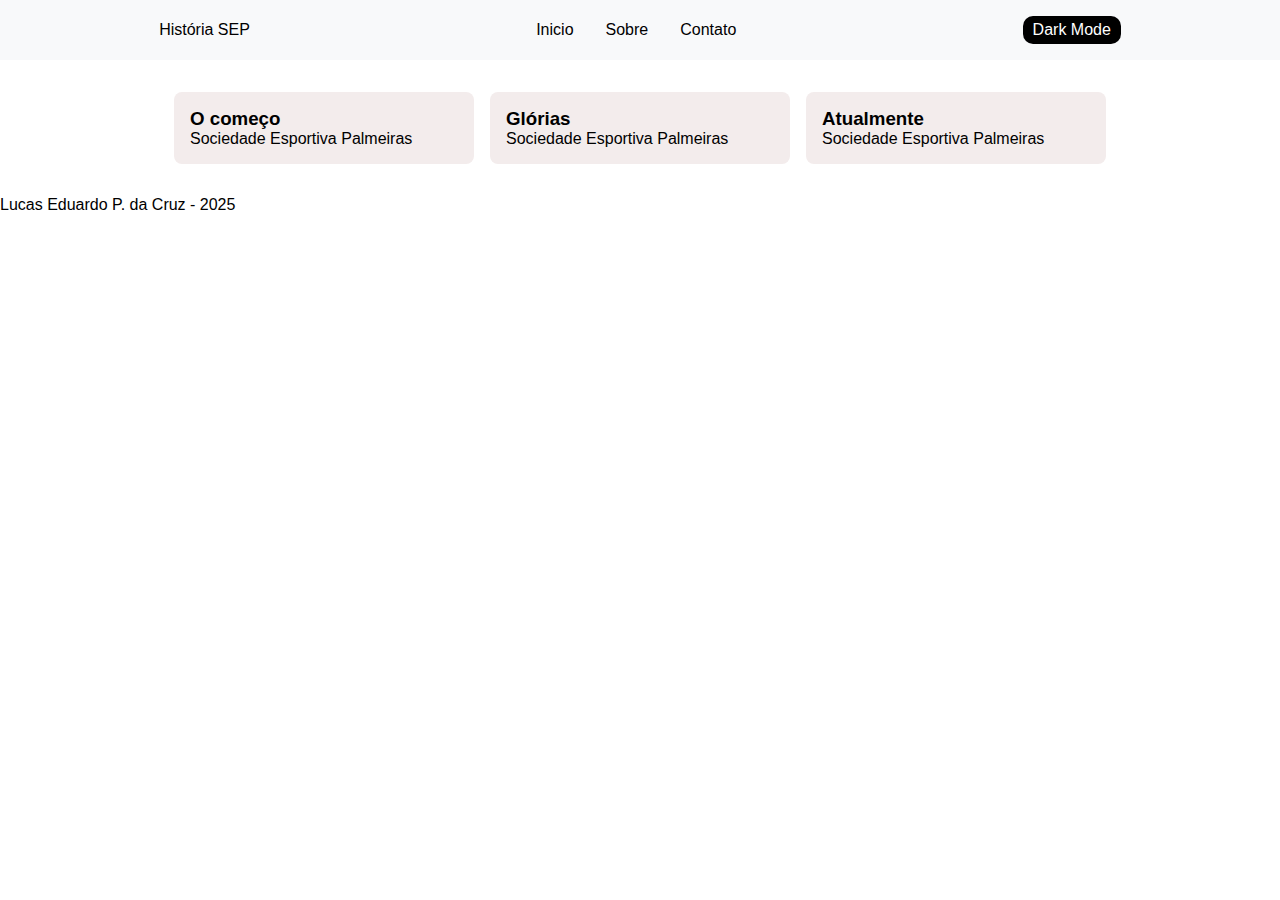
==== Exercício13-03/index.html @ d2b953f3 "Atividade-sep" ====
<!DOCTYPE html>
<html lang="pt-BR">
<head>
<meta charset="utf-8">
<link rel="stylesheet" href="css/reset.css">
<link rel="stylesheet" href="css/color.css">
<link rel="stylesheet" href="css/style.css">
</head>

<body>
   <nav class="navbar">
    <div class="Logo">História SEP</div>
    <ul>
       <li><a href="#">Inicio</a></li>
       <li><a href="#">Sobre</a></li>
       <li><a href="#">Contato</a></li>
    </ul>
    <div onclick="toggleDarkMode()" class="dark-mode-toggle">Dark Mode</div>
   </nav>
   
<section class="cards">
    <div class="card">
      <h3>O começo</h3>
      <p>Sociedade Esportiva Palmeiras</p>
    </div>

    <div class="card">
        <h3>Glórias</h3>
        <p>Sociedade Esportiva Palmeiras</p>
      </div>

      <div class="card">
        <h3>Atualmente</h3>
        <p>Sociedade Esportiva Palmeiras</p>
      </div>
</section>

<footer>
    <p>Lucas Eduardo P. da Cruz - 2025</p>
</footer>

<script scr="js/script.js"></script>
  <script>
    function toggleDarkMode() {
      document.body.classList.toggle('dark-mode')
    }
   </script>
</body>
</html>
---- Exercício13-03/css/color.css ----
:root{
    --bg-color:#fff;
    --text-color:#000;
    --navbar-bg:#f8f9fa;
    --card-bg:#f3ecec;
    --footer-bg:#f8f9fe;


body.dark-mode{
    --bg-color:#000;
    --text-color:#fff;
    --navbar-bg:#1f1f1f;
    --card-bg:#1f1f1f;
    --footer-bg:#1f1f1f;
 }
}
---- Exercício13-03/css/style.css ----
body{
    background-color: var(--bg-color);
    color:var(--text-color)
}

.navbar{
    background-color: var(--navbar-bg);
    padding: 1rem;
    display: flex;
    align-items: center;
    justify-content: space-around;
}

.navbar .logo{
    font-weight: 900;
    font-size: 1.5rem;
}

.navbar ul{
    list-style: none;
    display: flex;
    gap: 2rem;
    margin: 0;
}

.navbar ul li a{
    text-decoration: none;
    color: var(--text-color);
}

.cards{
    display: flex;
    justify-content: center;
    gap: 1rem;
    padding: 2rem;
}

.card{
    background-color: var(--card-bg);
    padding: 1rem;
    border-radius: 8px;
    width: 300px;
    box-shadow: 0 2px 5px rgba(0, 0, 0, 0,1);
}

.footer{
    background-color: var(--footer-bg);
    text-align: center;
    padding: 1rem;
    position: fixed;
    width: 100%;
    bottom: 0;
}

.dark-mode-toggle{
    cursor: pointer;
    padding: 5px 10px;
    background-color: var(--text-color);
    color:var(--bg-color);
    border-radius: 10px;
}
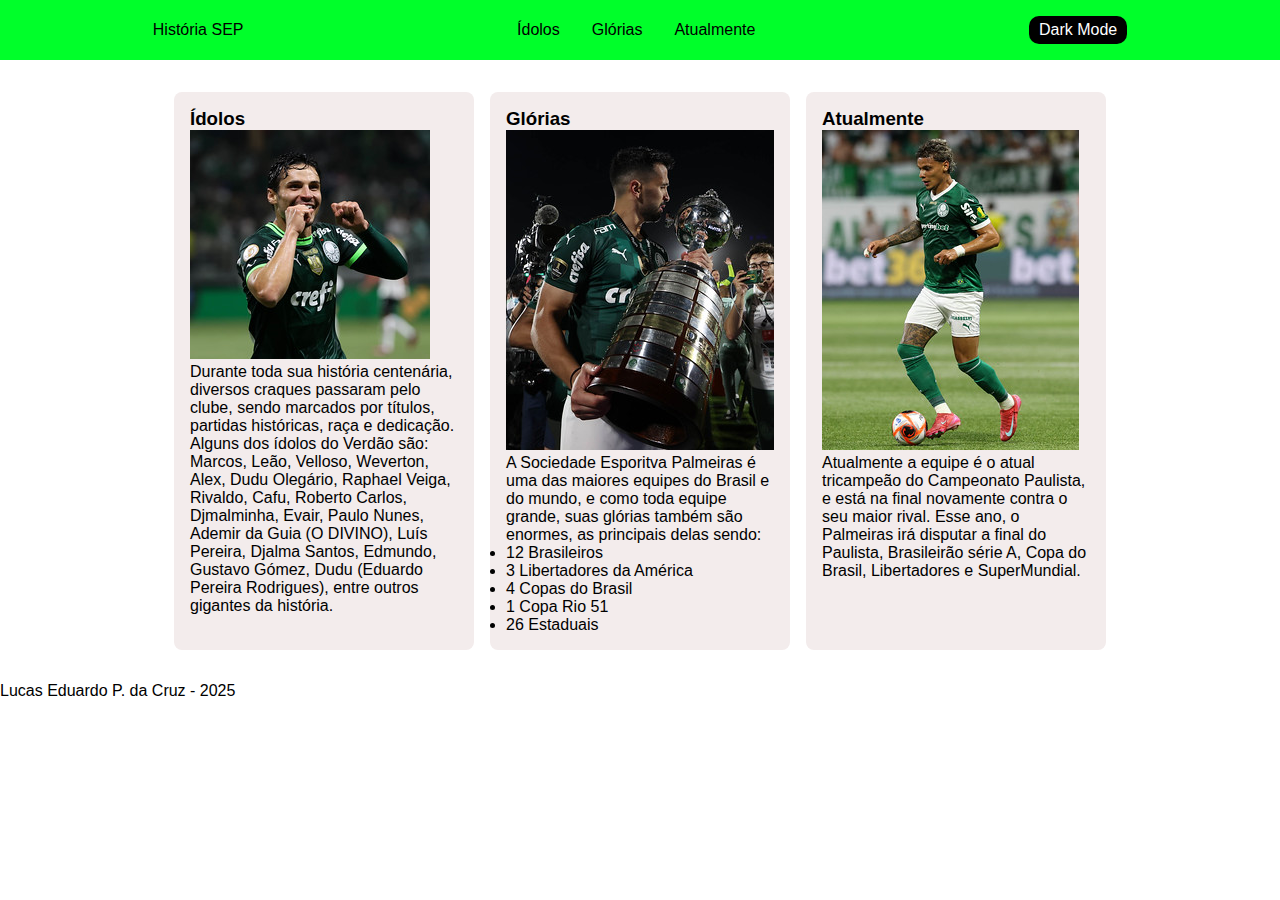
==== commit ead39e48: "Finalização do Site SEP" ====
--- a/Exercício13-03/index.html
+++ b/Exercício13-03/index.html
@@ -11,27 +11,48 @@
    <nav class="navbar">
     <div class="Logo">História SEP</div>
     <ul>
-       <li><a href="#">Inicio</a></li>
-       <li><a href="#">Sobre</a></li>
-       <li><a href="#">Contato</a></li>
+       <li><a href="#">Ídolos</a></li>
+       <li><a href="#">Glórias</a></li>
+       <li><a href="#">Atualmente</a></li>
+
     </ul>
     <div onclick="toggleDarkMode()" class="dark-mode-toggle">Dark Mode</div>
    </nav>
    
 <section class="cards">
     <div class="card">
-      <h3>O começo</h3>
-      <p>Sociedade Esportiva Palmeiras</p>
+      <h3>Ídolos</h3>
+      <img src="img/imagem-1-240pequena.jpg" alt="imagem 1 pequena">
+     <p>Durante toda sua história centenária, diversos craques passaram pelo clube, sendo marcados por títulos,
+        partidas históricas, raça e dedicação. Alguns dos ídolos do Verdão são:
+        Marcos, Leão, Velloso, Weverton, Alex, Dudu Olegário, Raphael Veiga, Rivaldo, Cafu, Roberto Carlos, Djmalminha,
+        Evair, Paulo Nunes, Ademir da Guia (O DIVINO), Luís Pereira, Djalma Santos, Edmundo, Gustavo Gómez,
+        Dudu (Eduardo Pereira Rodrigues), entre outros gigantes da história.
+     </p>
     </div>
 
     <div class="card">
         <h3>Glórias</h3>
-        <p>Sociedade Esportiva Palmeiras</p>
+        <img src="img/imagem-2-320pequena.jpg" alt="imagem 2 pequena">
+        <p>A Sociedade Esporitva Palmeiras é uma das maiores equipes do Brasil e do mundo, e como toda equipe grande,
+            suas glórias também são enormes, as principais delas sendo: 
+            <ul>
+                <li>12 Brasileiros</li>
+                <li>3 Libertadores da América</li>
+                <li>4 Copas do Brasil</li>
+                <li>1 Copa Rio 51</li>
+                <li>26 Estaduais</li>
+            </ul>
+        </p>
       </div>
 
       <div class="card">
         <h3>Atualmente</h3>
-        <p>Sociedade Esportiva Palmeiras</p>
+        <img src="img/imagem-3-320pequeno.jpg" alt="imagem 3 pequena">
+        <p>Atualmente a equipe é o atual tricampeão do Campeonato Paulista, e está na final novamente
+            contra o seu maior rival. Esse ano, o Palmeiras irá disputar a final do Paulista, Brasileirão série A,
+            Copa do Brasil, Libertadores e SuperMundial.
+        </p>
       </div>
 </section>
 
@@ -46,4 +67,4 @@
     }
    </script>
 </body>
-</html>+</html>
--- a/Exercício13-03/css/color.css
+++ b/Exercício13-03/css/color.css
@@ -1,7 +1,7 @@
 :root{
     --bg-color:#fff;
     --text-color:#000;
-    --navbar-bg:#f8f9fa;
+    --navbar-bg:#00ff2a;
     --card-bg:#f3ecec;
     --footer-bg:#f8f9fe;
 
@@ -9,7 +9,7 @@
 body.dark-mode{
     --bg-color:#000;
     --text-color:#fff;
-    --navbar-bg:#1f1f1f;
+    --navbar-bg:#00ff2a;
     --card-bg:#1f1f1f;
     --footer-bg:#1f1f1f;
  }
--- a/Exercício13-03/css/style.css
+++ b/Exercício13-03/css/style.css
@@ -58,4 +58,5 @@
     background-color: var(--text-color);
     color:var(--bg-color);
     border-radius: 10px;
-}+}
+
